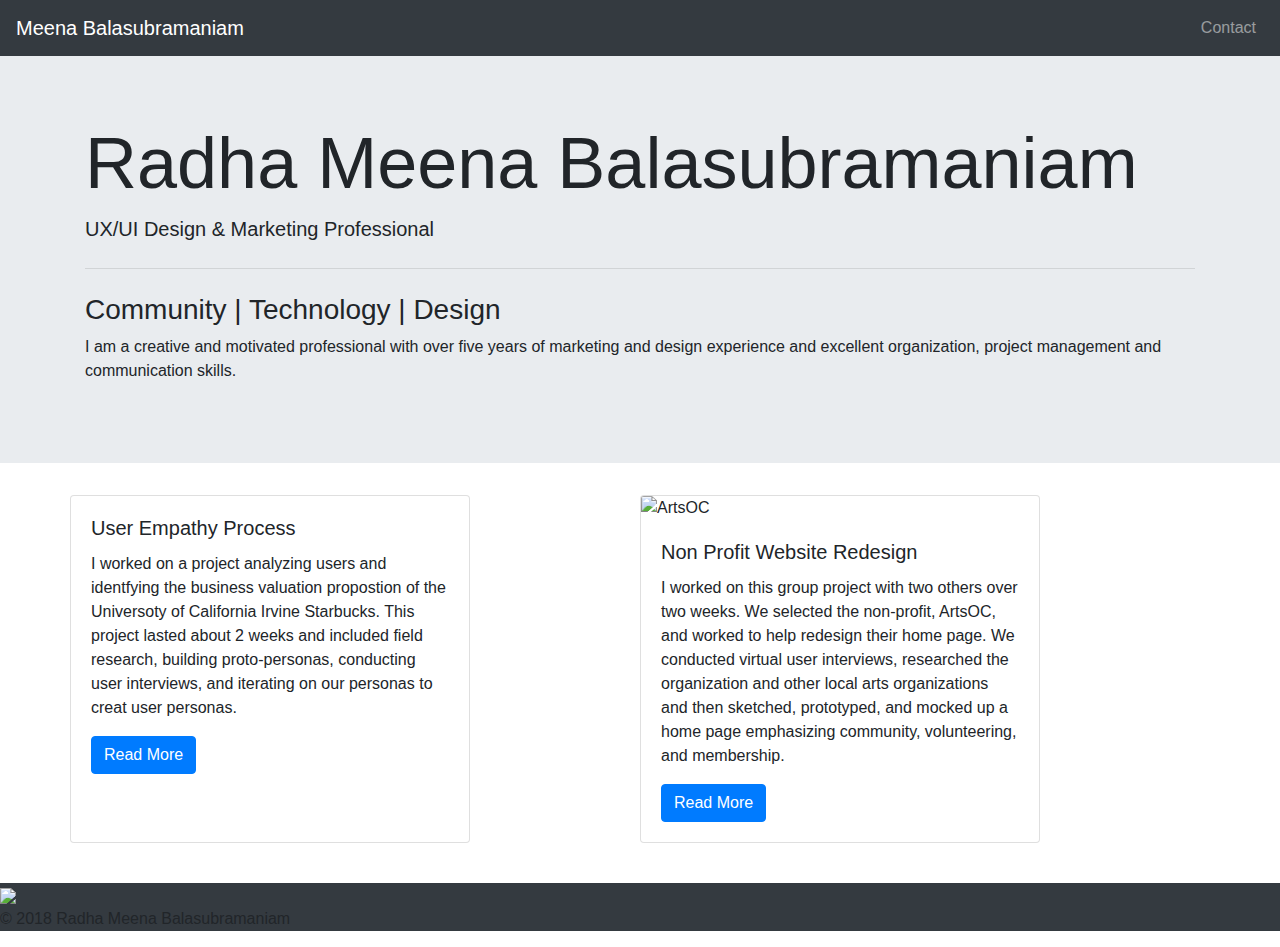
==== index.html @ 67e4c003 "Initial index.html Setup" ====
<!-- More practice with components. It is essential to know how to use the docs, find reusable code and implement it to work quickly. -->

<!doctype html>
<html lang="en">

<head>
  <!-- Required meta tags -->
  <meta charset="utf-8">
  <meta name="viewport" content="width=device-width, initial-scale=1, shrink-to-fit=no">

  <!-- Bootstrap CSS -->
  <link rel="stylesheet" href="https://maxcdn.bootstrapcdn.com/bootstrap/4.0.0/css/bootstrap.min.css" integrity="sha384-Gn5384xqQ1aoWXA+058RXPxPg6fy4IWvTNh0E263XmFcJlSAwiGgFAW/dAiS6JXm"
    crossorigin="anonymous">

    <link href="CSS/style.css" type="text/css" rel="stylesheet">

  <title>Meena Balasubramaniam</title>
</head>

<body>

    <!-- Nav Bar -->
    <nav class="navbar navbar-expand-lg navbar-fixed-top navbar-dark bg-dark">
        <a class="navbar-brand" href="index.html">Meena Balasubramaniam</a>
        <button class="navbar-toggler" type="button" data-toggle="collapse" data-target="#navbarSupportedContent" aria-controls="navbarSupportedContent" aria-expanded="false" aria-label="Toggle navigation">
          <span class="navbar-toggler-icon"></span>
        </button>
      
        <div class="collapse navbar-collapse" id="navbarSupportedContent">
          <ul class="navbar-nav mr-auto">
            <li class="nav-item active">
              
            </li>
          </ul>
          <ul class="navbar-nav mr-right">
          <li class="nav-item">
            <a class="nav-link" href="contact.html">Contact</a>
          </li>
          </ul>
        </div>
      </nav>
  <!-- End Nav Bar -->

  <!-- Hero Image -->
  <div class="jumbotron jumbotron-fluid">
      <div class="container" >
          <h1 class="display-3 mobilesmall">Radha Meena Balasubramaniam</h1>
          <p class="lead">UX/UI Design &amp; Marketing Professional</p>
          <hr class="my-4">
          <h3>Community | Technology | Design</h3>
          <p>I am a creative and motivated professional with over five years of marketing and design experience and excellent organization, project management and communication skills.</p>
      </div>
    </div>
  <!-- End Jumbotron -->

  <!-- Cards -->
  <div class="container">
      <div class="row">
      <div class="card mr-auto" style="width: 25rem;">
          <img class="card-img-top" width="300px;">
          <div class="card-body">
            <h5 class="card-title">
                User Empathy Process</h5>
            <p class="card-text">I worked on a project analyzing users and identfying the business valuation propostion of the Universoty of California Irvine Starbucks. This project lasted about 2 weeks and included field research, building proto-personas, conducting user interviews, and iterating on our personas to creat user personas.</p>
            <a href="https://www.behance.net/gallery/63747347/User-Empathy-Process" target="blank _" class="btn btn-primary">Read More</a>
          </div>
        </div>
  
        <div class="card mr-auto" style="width: 25rem;" >
            <img class="card-img-top" src="Images/work2.jpg" alt="ArtsOC">
            <div class="card-body">
              <h5 class="card-title">
                Non Profit Website Redesign</h5>
              <p class="card-text">I worked on this group project with two others over two weeks. We selected the non-profit, ArtsOC, and worked to help redesign their home page. We conducted virtual user interviews, researched the organization and other local arts organizations and then sketched, prototyped, and mocked up a home page emphasizing community, volunteering, and membership.</p>
              <div class="form-actions">
              <a href="https://invis.io/FRGBLUW3BTW" target="blank _"  class="btn btn-primary">Read More</a></div>
            </div>
          </div>
  
          
      
    </div>
      <!-- Cards End -->


<!--Footer-->
<div class="container-fluid">
    <div class="card-body"></div>
    </div>
  </div>
<!--/Footer-->

<div class="jumbotron-fluid bg-dark">
    <div class="footer">
        <img class="meena" src="Images/Meena.png"/>
        <p>&copy; 2018 Radha Meena Balasubramaniam</p>
    </div>
  </div>

</body>

</html>
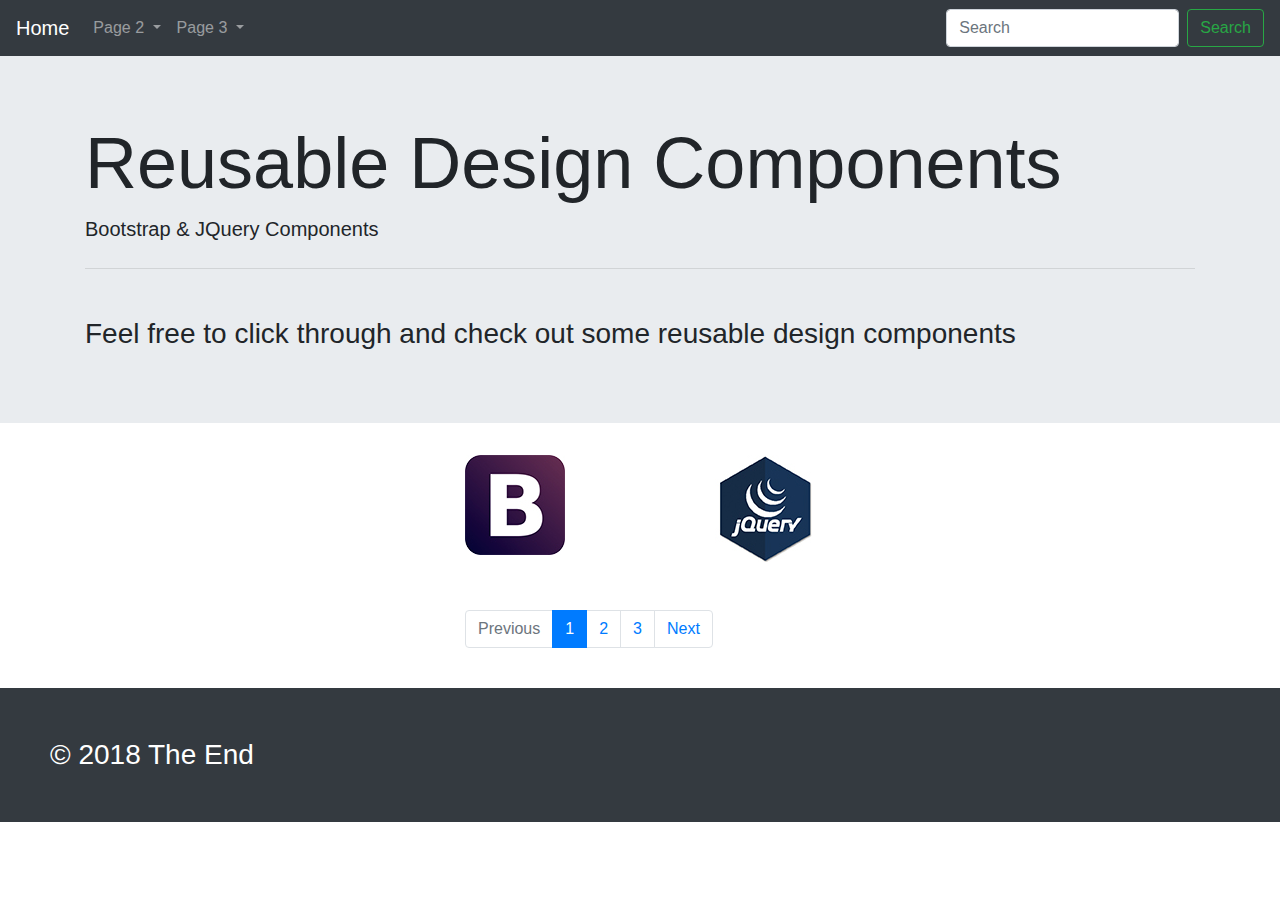
==== commit 09b8ed10: "Progress" ====
--- a/index.html
+++ b/index.html
@@ -1,4 +1,4 @@
-<!-- More practice with components. It is essential to know how to use the docs, find reusable code and implement it to work quickly. -->
+<!-- Page 1 -->
 
 <!doctype html>
 <html lang="en">
@@ -11,17 +11,16 @@
   <!-- Bootstrap CSS -->
   <link rel="stylesheet" href="https://maxcdn.bootstrapcdn.com/bootstrap/4.0.0/css/bootstrap.min.css" integrity="sha384-Gn5384xqQ1aoWXA+058RXPxPg6fy4IWvTNh0E263XmFcJlSAwiGgFAW/dAiS6JXm"
     crossorigin="anonymous">
-
-    <link href="CSS/style.css" type="text/css" rel="stylesheet">
-
-  <title>Meena Balasubramaniam</title>
+    <link href="./css/style.css" rel="stylesheet">
+   
+  <title>Page 1</title>
 </head>
 
 <body>
 
     <!-- Nav Bar -->
     <nav class="navbar navbar-expand-lg navbar-fixed-top navbar-dark bg-dark">
-        <a class="navbar-brand" href="index.html">Meena Balasubramaniam</a>
+        <a class="navbar-brand" href="index.html">Home</a>
         <button class="navbar-toggler" type="button" data-toggle="collapse" data-target="#navbarSupportedContent" aria-controls="navbarSupportedContent" aria-expanded="false" aria-label="Toggle navigation">
           <span class="navbar-toggler-icon"></span>
         </button>
@@ -29,14 +28,34 @@
         <div class="collapse navbar-collapse" id="navbarSupportedContent">
           <ul class="navbar-nav mr-auto">
             <li class="nav-item active">
-              
             </li>
+            <li class="nav-item dropdown">
+                <a class="nav-link dropdown-toggle" href="#" id="navbarDropdown" role="button" data-toggle="dropdown" aria-haspopup="true" aria-expanded="false">
+                  Page 2
+                </a>
+                <div class="dropdown-menu" aria-labelledby="navbarDropdown">
+                  <a class="dropdown-item" href="./pagetwo.html">Welcome to Page 2</a>
+                  <a class="dropdown-item" href="./pagetwo.html#green">Thoughts on Bootstrap</a>
+                  <a class="dropdown-item" href="./pagetwo.html#red">Carousel of Patterns</a>
+                  <a class="dropdown-item" href="./pagetwo.html#teal">Accordian of Tongue Twisters</a>
+                </div>
+              </li>
+              <li class="nav-item dropdown">
+                  <a class="nav-link dropdown-toggle" href="#" id="navbarDropdownMenuLink" data-toggle="dropdown" aria-haspopup="true" aria-expanded="false">
+                    Page 3
+                  </a>
+                  <div class="dropdown-menu" aria-labelledby="navbarDropdownMenuLink">
+                    <a class="dropdown-item" href="./pagethree.html">Welcome to Page 3</a>
+                    <a class="dropdown-item" href="./pagethree.html#blue">Riddle Me This</a>
+                    <a class="dropdown-item" href="./pagethree.html#yellow">Natural Phenomena</a>
+                    <a class="dropdown-item" href="./pagethree.html#green2">Northern Lights</a>
+                  </div>
+                </li>
           </ul>
-          <ul class="navbar-nav mr-right">
-          <li class="nav-item">
-            <a class="nav-link" href="contact.html">Contact</a>
-          </li>
-          </ul>
+          <form class="form-inline my-2 my-lg-0">
+              <input class="form-control mr-sm-2" type="search" placeholder="Search" aria-label="Search">
+              <a class="btn btn-outline-success my-2 my-sm-0" href="./search.html">Search</a>
+          </form>
         </div>
       </nav>
   <!-- End Nav Bar -->
@@ -44,59 +63,61 @@
   <!-- Hero Image -->
   <div class="jumbotron jumbotron-fluid">
       <div class="container" >
-          <h1 class="display-3 mobilesmall">Radha Meena Balasubramaniam</h1>
-          <p class="lead">UX/UI Design &amp; Marketing Professional</p>
+          <h1 class="display-3 mobilesmall">Reusable Design Components</h1>
+          <p class="lead">Bootstrap &amp; JQuery Components</p>
           <hr class="my-4">
-          <h3>Community | Technology | Design</h3>
-          <p>I am a creative and motivated professional with over five years of marketing and design experience and excellent organization, project management and communication skills.</p>
+          <br/>
+          <h3>Feel free to click through and check out some reusable design components</h3>
       </div>
     </div>
   <!-- End Jumbotron -->
 
-  <!-- Cards -->
-  <div class="container">
-      <div class="row">
-      <div class="card mr-auto" style="width: 25rem;">
-          <img class="card-img-top" width="300px;">
-          <div class="card-body">
-            <h5 class="card-title">
-                User Empathy Process</h5>
-            <p class="card-text">I worked on a project analyzing users and identfying the business valuation propostion of the Universoty of California Irvine Starbucks. This project lasted about 2 weeks and included field research, building proto-personas, conducting user interviews, and iterating on our personas to creat user personas.</p>
-            <a href="https://www.behance.net/gallery/63747347/User-Empathy-Process" target="blank _" class="btn btn-primary">Read More</a>
+  <!-- HP Content -->
+  <div class="container" >
+      <div class="row centered">
+          <div class="col-md-4 text-center"></div>
+          <div class="col-md text-center">
+         <img src="./Images/bootstrap.jpg" align="left"/>
+         <img src="./Images/jquery.jpg" align="right"/>
           </div>
+          <div class="col-md-4 text-center"></div>
         </div>
-  
-        <div class="card mr-auto" style="width: 25rem;" >
-            <img class="card-img-top" src="Images/work2.jpg" alt="ArtsOC">
-            <div class="card-body">
-              <h5 class="card-title">
-                Non Profit Website Redesign</h5>
-              <p class="card-text">I worked on this group project with two others over two weeks. We selected the non-profit, ArtsOC, and worked to help redesign their home page. We conducted virtual user interviews, researched the organization and other local arts organizations and then sketched, prototyped, and mocked up a home page emphasizing community, volunteering, and membership.</p>
-              <div class="form-actions">
-              <a href="https://invis.io/FRGBLUW3BTW" target="blank _"  class="btn btn-primary">Read More</a></div>
-            </div>
-          </div>
-  
-          
-      
+</div>
+<!-- End HP Content -->
+<br/><br/>
+<!-- Pagination -->
+  <nav aria-label="Page navigation example"> 
+    <div class="container">
+      <div class="row centered">
+        <div class="col-md-4 text-center"></div>
+        <div class="col-md text-center">
+        <ul class="pagination">
+          <li class="page-item disabled"><a class="page-link" href="#">Previous</a></li>
+          <li class="page-item active"><a class="page-link" href="./index.html">1</a></li>
+          <li class="page-item"><a class="page-link" href="./pagetwo.html">2</a></li>
+          <li class="page-item"><a class="page-link" href="./pagethree.html">3</a></li>
+          <li class="page-item"><a class="page-link" href="./pagetwo.html">Next</a></li>
+        </ul>
+        </div>
+        <div class="col-md-4 text-center"></div>
+      </div>
     </div>
-      <!-- Cards End -->
+</nav>
+<!-- End Pagination -->
 
-
-<!--Footer-->
-<div class="container-fluid">
-    <div class="card-body"></div>
-    </div>
-  </div>
+<br/>
 <!--/Footer-->
 
 <div class="jumbotron-fluid bg-dark">
-    <div class="footer">
-        <img class="meena" src="Images/Meena.png"/>
-        <p>&copy; 2018 Radha Meena Balasubramaniam</p>
+    <div class="footer centered">
+        <h3 style="padding:50px; color:white;">&copy; 2018 The End</h3>
     </div>
   </div>
-
+  <!-- Optional JavaScript -->
+  <!-- jQuery first, then Popper.js, then Bootstrap JS -->
+  <script src="https://code.jquery.com/jquery-3.2.1.slim.min.js" integrity="sha384-KJ3o2DKtIkvYIK3UENzmM7KCkRr/rE9/Qpg6aAZGJwFDMVNA/GpGFF93hXpG5KkN" crossorigin="anonymous"></script>
+  <script src="https://cdnjs.cloudflare.com/ajax/libs/popper.js/1.11.0/umd/popper.min.js" integrity="sha384-b/U6ypiBEHpOf/4+1nzFpr53nxSS+GLCkfwBdFNTxtclqqenISfwAzpKaMNFNmj4" crossorigin="anonymous"></script>
+  <script src="https://maxcdn.bootstrapcdn.com/bootstrap/4.0.0-beta/js/bootstrap.min.js" integrity="sha384-h0AbiXch4ZDo7tp9hKZ4TsHbi047NrKGLO3SEJAg45jXxnGIfYzk4Si90RDIqNm1" crossorigin="anonymous"></script>
 </body>
 
 </html>
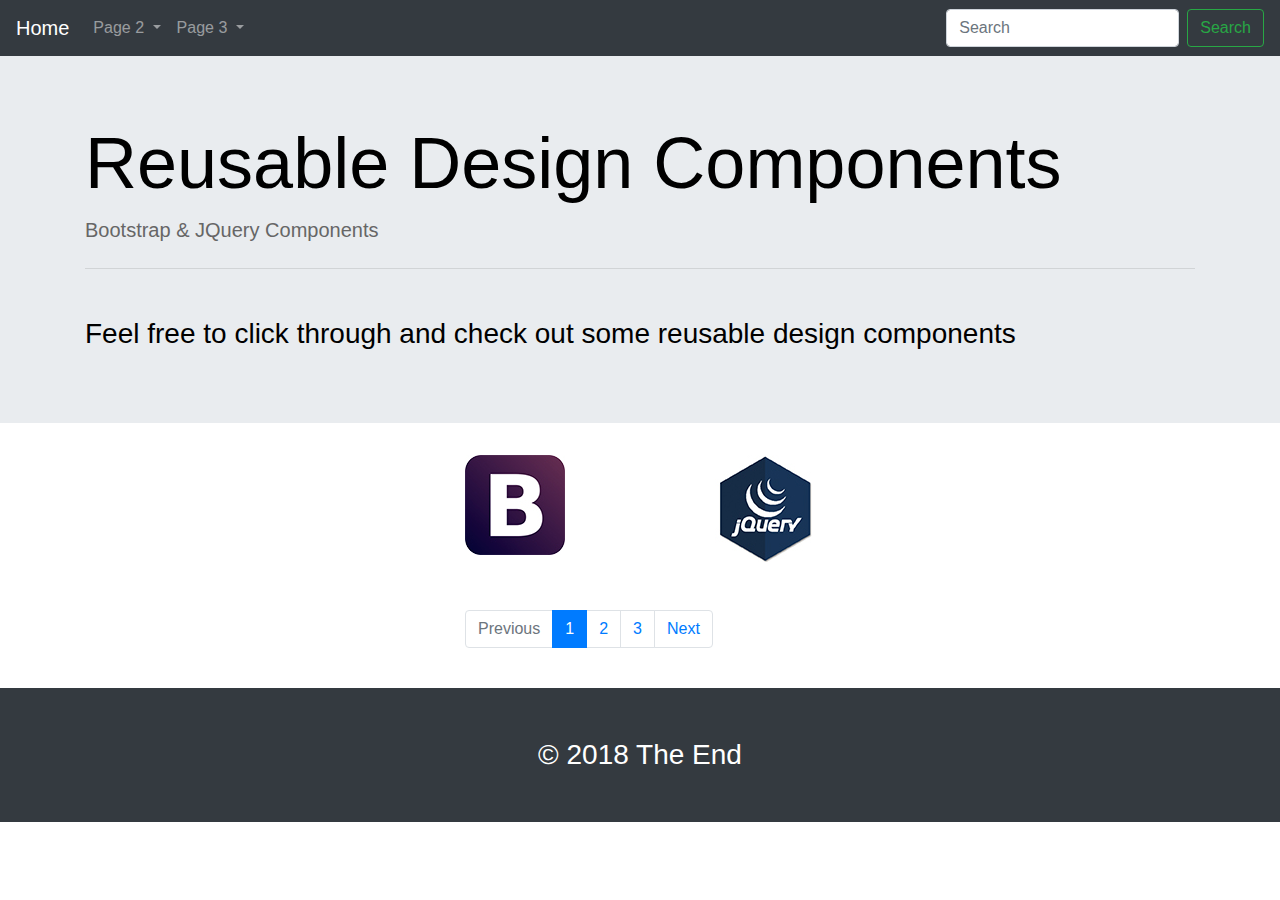
==== commit 8acda1f8: "Punctuation" ====
--- a/index.html
+++ b/index.html
@@ -11,7 +11,7 @@
   <!-- Bootstrap CSS -->
   <link rel="stylesheet" href="https://maxcdn.bootstrapcdn.com/bootstrap/4.0.0/css/bootstrap.min.css" integrity="sha384-Gn5384xqQ1aoWXA+058RXPxPg6fy4IWvTNh0E263XmFcJlSAwiGgFAW/dAiS6JXm"
     crossorigin="anonymous">
-    <link href="./css/style.css" rel="stylesheet">
+    <link href="./CSS/style.css" rel="stylesheet">
    
   <title>Page 1</title>
 </head>
--- a/CSS/style.css
+++ b/CSS/style.css
@@ -0,0 +1,229 @@
+body {
+  background: #fff;
+  margin: 0;
+  color: #000000;
+  font-family: "Open Sans", sans-serif;
+}
+
+h1,
+h2,
+h3,
+h4,
+h5,
+h6 {
+  font-family: "Open Sans", sans-serif;
+  font-weight: 300;
+}
+
+p {
+  padding: 0;
+  margin-bottom: 12px;
+  font-family: "Open Sans", sans-serif;
+  font-weight: 300;
+  font-size: 18px;
+  line-height: 28px;
+  color: #666;
+  margin-top: 10px;
+}
+
+.centered {
+  text-align: center;
+
+}
+
+.mt {
+  margin-top: 50px;
+}
+
+.mb {
+  margin-bottom: 50px;
+}
+
+.mtb {
+  margin-top: 50px;
+  margin-bottom: 50px;
+}
+
+.mtb2 {
+  margin-top: 100px;
+  margin-bottom: 100px;
+}
+
+.ptb {
+  padding-top: 80px;
+  padding-bottom: 80px;
+}
+
+
+/* HEADER SECTION */
+
+#header{
+    background-image: url(../Images/header.jpg);
+    text-align: center;
+    background-size: cover;
+    color: black;
+    height: 100%;
+  }
+  
+  #header h1 {
+    font-weight: 700;
+    padding: 20%;
+    color: black;
+    font-size: 90px;
+  }
+  
+  #header h2 {
+    color: #1ba39c;
+  }
+
+  /* HEADER Page 3 SECTION */
+
+#headerpg3 {
+    background-image: url(../Images/header2.jpg);
+    text-align: center;
+    background-size: cover;
+    color: black;
+    height: 100%;
+  }
+  
+  #headerpg3 h1 {
+    font-weight: 700;
+    padding: 20%;
+    color: #072b29;
+    font-size: 90px;
+  }
+  
+
+/* Green Section */
+
+#green {
+  padding-bottom: 50px;
+  padding-top: 20px;
+  background: #559b43;
+  color: white;
+}
+
+#green h1 {
+  font-size: 60px;
+  font-weight: 400;
+  text-align: center;
+}
+
+#green p {
+  color: white;
+  font-size: 16px;
+}
+
+/* Red Section */
+
+#red {
+    background: #f62459;
+    padding-bottom: 50px;
+    padding-top: 20px;
+    color: white;
+  }
+  
+  #red h1 {
+    font-size: 60px;
+    font-weight: 400;
+    text-align: center;
+  }
+  
+  #red p {
+    color: white;
+    font-size: 16px;
+  }
+  
+
+/* Teal Section */
+
+#teal {
+    padding-bottom: 50px;
+    padding-top: 20px;
+    background: #2c8f96;
+    color: white;
+  }
+  
+  #teal h1 {
+    font-size: 60px;
+    font-weight: 400;
+    text-align: center;
+  }
+  
+  #teal p {
+    color: white;
+    font-size: 16px;
+  }
+
+  /* Blue Section */
+
+#blue {
+    background: #19b5fe;
+    padding-bottom: 50px;
+    padding-top: 20px;
+    color: white;
+  }
+  
+  #blue h1 {
+    font-size: 60px;
+    font-weight: 400;
+    text-align: center;
+  }
+  
+  #blue p {
+    color: white;
+    font-size: 16px;
+  }
+
+/* Yellow Section */
+
+#yellow {
+    background: #fee719;
+    padding-bottom: 50px;
+    padding-top: 20px;
+    color: black;
+  }
+  
+  #yellow h1 {
+    font-size: 60px;
+    font-weight: 400;
+    text-align: center;
+  }
+  
+  #yellow p {
+    color: black;
+    font-size: 16px;
+  }
+
+  /* Green2 Section */
+
+#green2 {
+    padding-bottom: 50px;
+    padding-top: 20px;
+    background: #79d661;
+    color: white;
+  }
+  
+  #green2 h1 {
+    font-size: 60px;
+    font-weight: 400;
+    text-align: center;
+  }
+  
+  #green2 p {
+    color: white;
+    font-size: 16px;
+  }
+
+  /* FOOTER Section */
+
+#footer {
+    padding-bottom: 50px;
+    padding-top: 50px;
+    background: #010101;
+    color: white;
+  }
+  
+  #footer h3 {    
+    color: white;
+  }